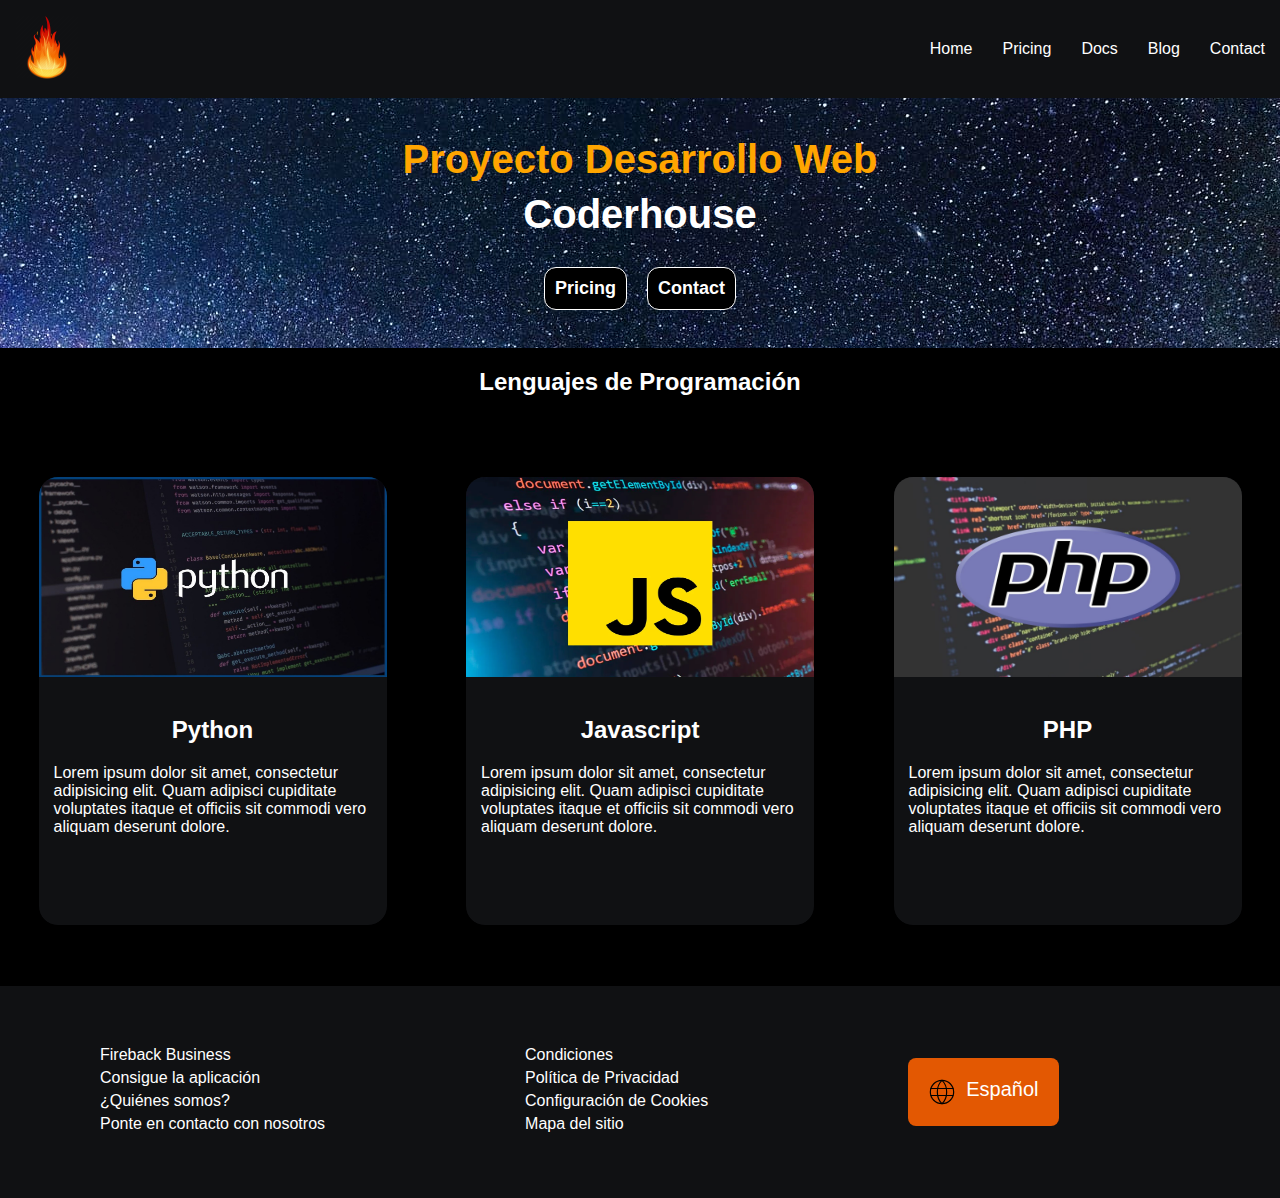
==== index.html @ 67b2cdf1 "PrimeraEntregLista" ====
<!DOCTYPE html>
<html lang="en">
<head>
    <meta charset="UTF-8">
    <meta name="viewport" content="width=device-width, initial-scale=1.0">
    <link rel="stylesheet" href="./css/styles.css">
    <title>Home</title>
</head>
<body>
    <header>
        <a href="./index.html"><img src="./assets/fire.ico" alt="LogoMarca"></a>
        <nav class="menu">
            <ul>
                <li>
                    <a href="./index.html">Home</a>
                </li>
                <li>
                    <a href="./pages/pricing.html">Pricing</a>
                </li>
                <li>
                    <a href="./pages/docs.html">Docs</a>
                </li>
                <li>
                    <a href="./pages/blog.html">Blog</a>
                </li>
                <li>
                    <a href="./pages/contact.html">Contact</a>
                </li>
            </ul>
        </nav>
    </header>
    <main>
        <section class="banner">
            <h1>
                <span class="title-project">Proyecto Desarrollo Web</span>
                <span class="title-empresa">Coderhouse</span>
                <span class="buttons-banner">
                    <button>
                        <a href="./pages/pricing.html">Pricing</a>
                    </button>
                    <button>
                        <a href="./pages/contact.html">Contact</a>
                    </button>
                </span>         
            </h1>
        </section>
        <section>
            <h2>Lenguajes de Programación</h2>
            <article class="contenedor-flex">
                <div class="card">
                    <img src="./assets/img-python.jpg" alt="Python">
                    <div class="card-text">
                        <h2>Python</h2>
                        <p>Lorem ipsum dolor sit amet, consectetur adipisicing elit. Quam adipisci cupiditate voluptates itaque et officiis sit commodi vero aliquam deserunt dolore.</p>
                    </div>
                </div>
                <div class="card">
                    <img src="./assets/img-js.webp" alt="Javascript">
                    <div class="card-text">
                        <h2>Javascript</h2>
                        <p>Lorem ipsum dolor sit amet, consectetur adipisicing elit. Quam adipisci cupiditate voluptates itaque et officiis sit commodi vero aliquam deserunt dolore.</p>
                    </div>
                </div>
                <div class="card">
                    <img src="./assets/img-php.jpg" alt="PHP">
                    <div class="card-text">
                        <h2>PHP</h2>
                        <p>Lorem ipsum dolor sit amet, consectetur adipisicing elit. Quam adipisci cupiditate voluptates itaque et officiis sit commodi vero aliquam deserunt dolore.</p>
                    </div>
                </div>
            </article>
        </section>  
    </main>
    <footer>
        <ul>
            <li><a href="">Fireback Business</a></li>
            <li><a href="">Consigue la aplicación</a></li>
            <li><a href="">¿Quiénes somos?</a></li>
            <li><a href="">Ponte en contacto con nosotros</a></li>
        </ul>
        <ul>
            <li><a href="">Condiciones</a></li>
            <li><a href="">Política de Privacidad</a></li>
            <li><a href="">Configuración de Cookies</a></li>
            <li><a href="">Mapa del sitio</a></li>
        </ul>
        <section class="btn-language">
            <a href="">
                <img src="./assets/language.svg" alt="Lenguaje">
                <p>Español</p>
            </a>
        </section>
    </footer>
</body>
</html>
---- css/styles.css ----
*{
    color: #FFFFFF;
    font-family:'Segoe UI', Tahoma, Geneva, Verdana, sans-serif;
    box-sizing: border-box;
    margin: 0;
    padding: 0;
}

body{
    background-color: black;
}

button{
    font-size: 18px;
    font-weight: bold;
    color: #ffffff;
    border-radius: 12px;
    border: 1px solid #FFFFFF;
    background-color: #000000;
    padding: 10px;
}

h1{
    font-size: 40px;
    color: #ffffff;
    background-color: rgba(0, 0, 0, 0);
    padding: 10px 20px; /* Espaciado interno del texto */
    text-align: center;
}

h2{
    text-align: center;
    padding: 20px;
}

a{
    text-decoration: none;
}

/* Menu Navbar en header */

header{
    display: flex;
    justify-content: space-between;
    align-items: center;
    padding: 15px;
    background-color: #393b4348;
}

.menu{
    display: flex;
    align-items: center;
}

header nav ul{
    list-style: none;
    display: flex;
    gap: 30px;
}

/* Footer */

footer{
    background-color: #393b4348;
    display: flex;
    flex-wrap: wrap;
    padding: 40px 0;
}

footer ul{
    
    list-style: none;
    padding: 20px 100px;
}

footer ul li{
    margin-bottom: 5px;
}

footer section{
    display: flex;
    flex-wrap: wrap;
}

footer section a{
    display: flex;
    gap: 10px;
    padding: 20px 0;
}

footer a img{
    width: 28px;
    height: 28px;
}

.btn-language{
    margin: 0 100px;
    border-radius: 8px;
    font-size: 20px;
    background-color: #ff6200e2;
    padding: 0 20px;
    height: min-content;
    align-self: center;
}

/* Banner de imagen con titulo adentro */

.banner{
    height: 250px;
    background-image: url(./../assets/bg-image.jpg);
    display: flex;
    justify-content: center;
    align-items: center;
}

.title-project, .title-empresa {
    display: block;
    text-align: center;
}

.title-project{
    color: orange;
    margin-bottom: 10px;
}

.title-empresa{
    color: white;
}

.buttons-banner{
    margin-top: 30px;
    display: flex;
    gap: 20px;
    justify-content: center;
}

/* Cards */

.contenedor-flex {
    display: flex;
    justify-content: space-evenly;
    flex-wrap: wrap;
    gap: 40px;
    margin: 60px 0;
}

.card {
    width: 350px;
    height: 450px;
    background-color: #393b4348;
    border-radius: 20px;
    border: 1px solid #000000;
    overflow: hidden;
}

.card img {
    width: 100%;
    height: 200px;
}

.card-text {
    display: flex;
    flex-direction: column;
    padding: 15px;
    align-items: center;
}

/* Pricing */
/* Cards Pricing */

.pricing-name{
    color: #FF8C42;
}

.price-mount{
    font-size: 42px;
    text-align: center;
    padding: 20px 0;
}

.pricing-list{
    align-self: center;
    margin-top: 15px;
}

.pricing-btn{
    margin-top: 15px;
}

/* Docs */
/* Mini banner */

.mini-banner{
    height: 320px;
    background-image: url(./../assets/bg-image-minibanner.jpg);
    display: flex;
    justify-content: center;
    align-items: center;
}

.subtitle{
    font-size: 28px;
}

/* Iconos */

.discover{
    padding: 20px 40px;
    border: 1px solid #b7b9bd7c;
    align-items: center;
}

.discover p{
    margin-bottom: 20px;
    text-align: center;
}

.icons-flex{
    display: flex;
    flex-wrap: wrap;
    align-items: center;
    gap: 8px;
    justify-content: center;
}

.icons-flex img{
    width: 32px;
    height: 32px;
}

.icon-style{
    border: 1px solid #FFFFFF;
    padding: 15px;
    background-color: #393b4348;
    align-self: center;
}

/* Cards Docs */

.products-docs{
    padding: 20px;
    display: flex;
    flex-wrap: wrap;
    gap: 30px;
    justify-content: center;
}

.card-docs{
    width: 300px;
    height: 250px;
    background-color: #393b4348;
    border-radius: 20px;
    border: 1px solid #000000;
    overflow: hidden;
}

.card-content {
    display: flex;
    flex-direction: column;
    padding: 15px;
    align-items: center;
}

.card-content img{
    width: 60px;
    align-content: center;
    margin-top: 30px;
}

/* Blog */

.blog-lorem{
    padding: 20px 40px;
    border: 1px solid #b7b9bd7c;
    width: 80%;
    margin: 50px 0;
    box-shadow: -7px -1px 40px 8px rgba(224,224,224,0.51);
    -webkit-box-shadow: -7px -1px 40px 8px rgba(224,224,224,0.51);
    -moz-box-shadow: -7px -1px 40px 8px rgba(224,224,224,0.51);
    background-image: url(./../assets/wave.svg);
}

.documentation{
    text-align: -webkit-center;
}

/* Contact */

.contact{
    display: flex;
    flex-wrap: wrap;
    justify-content: center;
    align-items: center;
    padding: 40px;
    background-image: url(./../assets/wave2.svg);
    background-size: cover;
}

.contact-socials{
    /* display: flex;
    flex-wrap: wrap; */
    padding: 0 80px;
}

.social-icons{
    display: flex;
    align-items: center;
    gap: 20px;
    margin-bottom: 30px;
}

.social-icons img{
    width: 60px;
    height: 60px;
}

.contact-field{
    margin-bottom: 30px;
}

.contact-field label{
    display: block;
    margin-bottom: 20px;
    
}

.contact-field input{
    height: 35px;
    width: 380px;
}

.contact-field textarea{
    width: 380px;
}
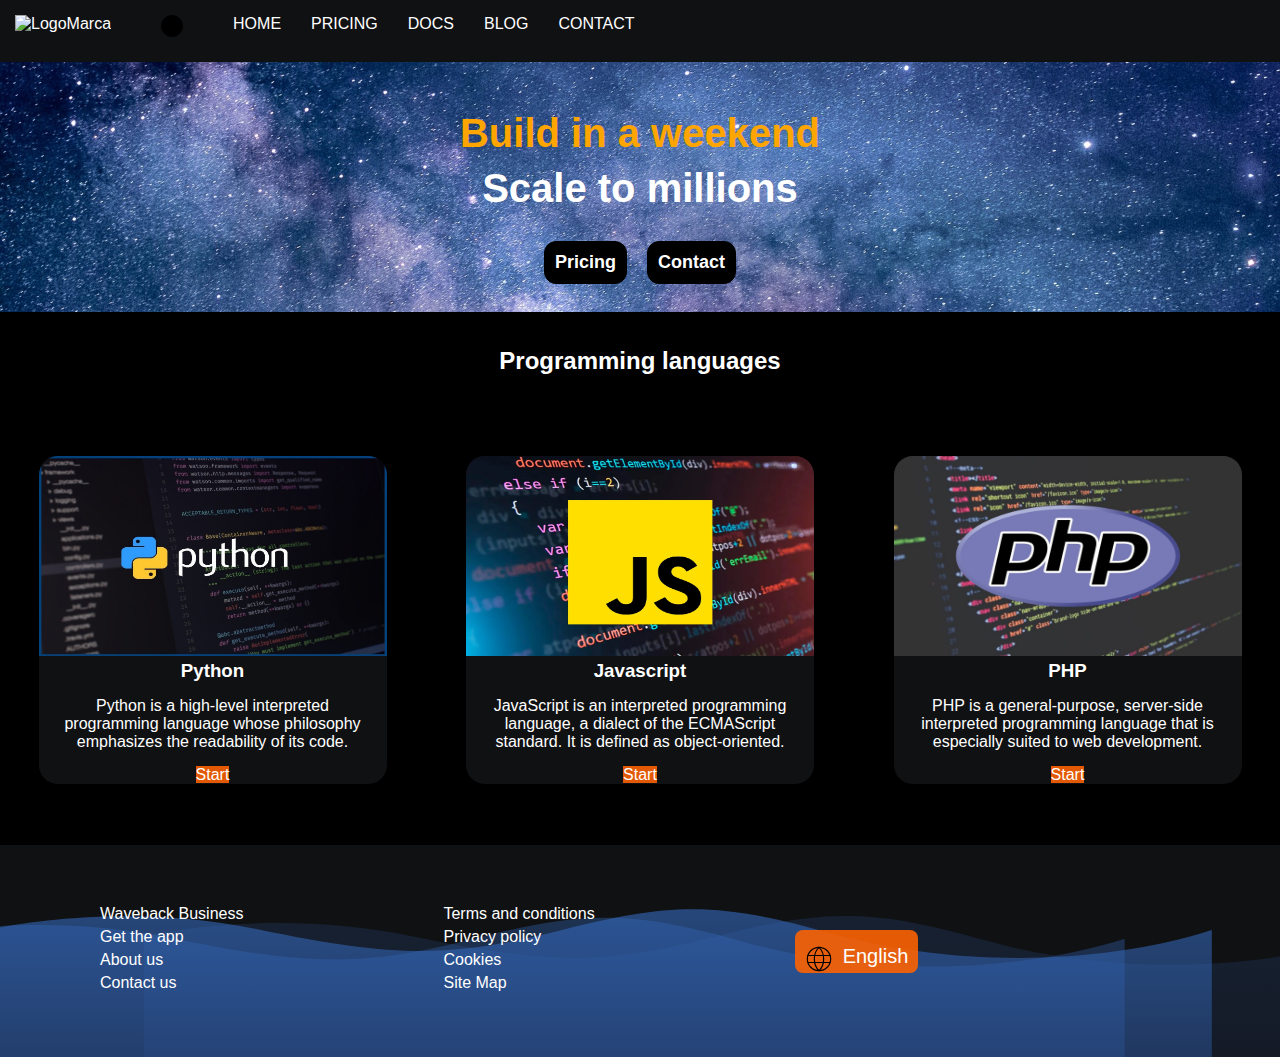
==== commit cb913d05: "Fix header + bg + waves-motion" ====
--- a/index.html
+++ b/index.html
@@ -1,39 +1,55 @@
 <!DOCTYPE html>
 <html lang="en">
 <head>
+    <meta name="description" content="Build production-grade applications with a Postgres database, Authentication, instant APIs, Realtime, Functions, Storage and Vector embeddings. Start for free.">
+    <meta name="keywords" content="Python, PHP, Js, HTML, CSS, SCSS, Bootstrap, Server">
     <meta charset="UTF-8">
     <meta name="viewport" content="width=device-width, initial-scale=1.0">
-    <link rel="stylesheet" href="./css/styles.css">
-    <title>Home</title>
+    <!-- Link css Bootstrap -->
+    <link href="https://cdn.jsdelivr.net/npm/bootstrap@5.3.2/dist/css/bootstrap.min.css" rel="stylesheet" integrity="sha384-T3c6CoIi6uLrA9TneNEoa7RxnatzjcDSCmG1MXxSR1GAsXEV/Dwwykc2MPK8M2HN" crossorigin="anonymous">
+    <!-- Link a mi SCSS -->
+    <link rel="stylesheet" href="./css/main.css">
+    <title>Waveback | Home</title>
+    <link rel="icon" type="image/x-icon" href="./assets/wave.ico">
 </head>
 <body>
     <header>
-        <a href="./index.html"><img src="./assets/fire.ico" alt="LogoMarca"></a>
-        <nav class="menu">
-            <ul>
-                <li>
-                    <a href="./index.html">Home</a>
-                </li>
-                <li>
-                    <a href="./pages/pricing.html">Pricing</a>
-                </li>
-                <li>
-                    <a href="./pages/docs.html">Docs</a>
-                </li>
-                <li>
-                    <a href="./pages/blog.html">Blog</a>
-                </li>
-                <li>
-                    <a href="./pages/contact.html">Contact</a>
-                </li>
-            </ul>
+        <!-- <input type="checkbox" id="btn_menu">
+        <label for="btn_menu"><img src="./assets/hamburger-menu.svg" alt="Menu" class="icon-menu"></label> -->
+
+        <nav class="navbar navbar-expand-lg">
+            <div class="container-fluid">
+                <a href="./index.html"><img src="./assets/wave.ico" alt="LogoMarca" class="logo-hidden"></a>
+              <button class="navbar-toggler" type="button" data-bs-toggle="collapse" data-bs-target="#navbarNav" aria-controls="navbarNav" aria-expanded="false" aria-label="Toggle navigation">
+                <span class="navbar-toggler-icon"></span>
+              </button>
+              <div class="collapse navbar-collapse" id="navbarNav">
+                <ul class="navbar-nav">
+                    <li>
+                        <a class="active" aria-current="page" href="./index.html">Home</a>
+                    </li>
+                    <li>
+                        <a href="./pages/pricing.html">Pricing</a>
+                    </li>
+                    <li>
+                        <a href="./pages/docs.html">Docs</a>
+                    </li>
+                    <li>
+                        <a href="./pages/blog.html">Blog</a>
+                    </li>
+                    <li>
+                        <a href="./pages/contact.html">Contact</a>
+                    </li>
+                </ul>
+              </div>
+            </div>
         </nav>
     </header>
-    <main>
+    <main class="main-index">
         <section class="banner">
-            <h1>
-                <span class="title-project">Proyecto Desarrollo Web</span>
-                <span class="title-empresa">Coderhouse</span>
+            <h1 class="bg-body-banner">
+                <span class="title-project">Build in a weekend</span>
+                <span class="title-empresa">Scale to millions</span>
                 <span class="buttons-banner">
                     <button>
                         <a href="./pages/pricing.html">Pricing</a>
@@ -45,51 +61,127 @@
             </h1>
         </section>
         <section>
-            <h2>Lenguajes de Programación</h2>
-            <article class="contenedor-flex">
-                <div class="card">
-                    <img src="./assets/img-python.jpg" alt="Python">
-                    <div class="card-text">
-                        <h2>Python</h2>
-                        <p>Lorem ipsum dolor sit amet, consectetur adipisicing elit. Quam adipisci cupiditate voluptates itaque et officiis sit commodi vero aliquam deserunt dolore.</p>
+            <h2 class="title-index">Programming languages</h2>
+            <article class="cards-prog row d-flex justify-content-center align-items-center">
+                <div class="card col-lg-3 col-md-6 col-sm-12">
+                    <img src="./assets/img-python.jpg" class="card-img-top" alt="python">
+                    <div class="card-body">
+                      <h3 class="card-title">Python</h3>
+                      <p class="card-text">Python is a high-level interpreted programming language whose philosophy emphasizes the readability of its code.</p>
+                      <a href="#" class="btn">Start</a>
                     </div>
                 </div>
-                <div class="card">
-                    <img src="./assets/img-js.webp" alt="Javascript">
-                    <div class="card-text">
-                        <h2>Javascript</h2>
-                        <p>Lorem ipsum dolor sit amet, consectetur adipisicing elit. Quam adipisci cupiditate voluptates itaque et officiis sit commodi vero aliquam deserunt dolore.</p>
+                <div class="card col-lg-3 col-md-6 col-sm-12">
+                    <img src="./assets/img-js.webp" class="card-img-top" alt="Javascript">
+                    <div class="card-body">
+                      <h3 class="card-title">Javascript</h3>
+                      <p class="card-text">JavaScript is an interpreted programming language, a dialect of the ECMAScript standard. It is defined as object-oriented.</p>
+                      <a href="#" class="btn">Start</a>
                     </div>
                 </div>
-                <div class="card">
-                    <img src="./assets/img-php.jpg" alt="PHP">
-                    <div class="card-text">
-                        <h2>PHP</h2>
-                        <p>Lorem ipsum dolor sit amet, consectetur adipisicing elit. Quam adipisci cupiditate voluptates itaque et officiis sit commodi vero aliquam deserunt dolore.</p>
+                <div class="card col-lg-3 col-md-6 col-sm-12">
+                    <img src="./assets/img-php.jpg" class="card-img-top" alt="PHP">
+                    <div class="card-body">
+                      <h3 class="card-title">PHP</h3>
+                      <p class="card-text">PHP is a general-purpose, server-side interpreted programming language that is especially suited to web development.</p>
+                      <a href="#" class="btn">Start</a>
                     </div>
                 </div>
             </article>
         </section>  
     </main>
     <footer>
+        <div class="background-motion">
+            <svg
+          version="1.1"
+          xmlns="http://www.w3.org/2000/svg"
+          xmlns:xlink="http://www.w3.org/1999/xlink"
+          x="0px"
+          y="0px"
+          width="100%"
+          height="100%"
+          viewBox="0 0 1600 900"
+        >
+          <defs>
+            <linearGradient id="bg" x2="0%" y2="100%">
+              <stop
+                offset="0%"
+                style="stop-color: rgba(53, 127, 242, 0.6)"
+              ></stop>
+              <stop
+                offset="100%"
+                style="stop-color: rgba(38, 89, 190, 0.06)"
+              ></stop>
+            </linearGradient>
+            <path
+              id="wave"
+              fill="url(#bg)"
+              d="M-363.852,502.589c0,0,236.988-41.997,505.475,0
+      s371.981,38.998,575.971,0s293.985-39.278,505.474,5.859s493.475,48.368,716.963-4.995v560.106H-363.852V502.589z"
+            />
+          </defs>
+          <g>
+            <use xlink:href="#wave" opacity=".3">
+              <animateTransform
+                attributeName="transform"
+                attributeType="XML"
+                type="translate"
+                dur="8s"
+                calcMode="spline"
+                values="270 230; -334 180; 270 230"
+                keyTimes="0; .5; 1"
+                keySplines="0.42, 0, 0.58, 1.0;0.42, 0, 0.58, 1.0"
+                repeatCount="indefinite"
+              />
+            </use>
+            <use xlink:href="#wave" opacity=".6">
+              <animateTransform
+                attributeName="transform"
+                attributeType="XML"
+                type="translate"
+                dur="6s"
+                calcMode="spline"
+                values="-270 230;243 220;-270 230"
+                keyTimes="0; .6; 1"
+                keySplines="0.42, 0, 0.58, 1.0;0.42, 0, 0.58, 1.0"
+                repeatCount="indefinite"
+              />
+            </use>
+            <use xlink:href="#wave" opacty=".9">
+              <animateTransform
+                attributeName="transform"
+                attributeType="XML"
+                type="translate"
+                dur="4s"
+                calcMode="spline"
+                values="0 230;-140 200;0 230"
+                keyTimes="0; .4; 1"
+                keySplines="0.42, 0, 0.58, 1.0;0.42, 0, 0.58, 1.0"
+                repeatCount="indefinite"
+              />
+            </use>
+          </g>
+            </svg>
+        </div>
         <ul>
-            <li><a href="">Fireback Business</a></li>
-            <li><a href="">Consigue la aplicación</a></li>
-            <li><a href="">¿Quiénes somos?</a></li>
-            <li><a href="">Ponte en contacto con nosotros</a></li>
+            <li><a href="">Waveback Business</a></li>
+            <li><a href="">Get the app</a></li>
+            <li><a href="">About us</a></li>
+            <li><a href="">Contact us</a></li>
         </ul>
         <ul>
-            <li><a href="">Condiciones</a></li>
-            <li><a href="">Política de Privacidad</a></li>
-            <li><a href="">Configuración de Cookies</a></li>
-            <li><a href="">Mapa del sitio</a></li>
+            <li><a href="">Terms and conditions</a></li>
+            <li><a href="">Privacy policy</a></li>
+            <li><a href="">Cookies</a></li>
+            <li><a href="">Site Map</a></li>
         </ul>
         <section class="btn-language">
             <a href="">
-                <img src="./assets/language.svg" alt="Lenguaje">
-                <p>Español</p>
+                <img src="./assets/language.svg" alt="Language">
+                <p>English</p>
             </a>
         </section>
     </footer>
+    <script src="https://cdn.jsdelivr.net/npm/bootstrap@5.3.2/dist/js/bootstrap.bundle.min.js" integrity="sha384-C6RzsynM9kWDrMNeT87bh95OGNyZPhcTNXj1NW7RuBCsyN/o0jlpcV8Qyq46cDfL" crossorigin="anonymous"></script>
 </body>
 </html>--- a/css/main.css
+++ b/css/main.css
@@ -0,0 +1,505 @@
+/* Estilos Globales */
+* {
+  color: white;
+  font-family: "Segoe UI", Tahoma, Geneva, Verdana, sans-serif;
+  box-sizing: border-box;
+  margin: 0;
+  padding: 0;
+}
+
+body {
+  background-color: #000000;
+}
+
+button {
+  font-size: 18px;
+  font-weight: bold;
+  color: white;
+  border-radius: 12px;
+  border: 1px solid #000000;
+  background-color: #000000;
+  padding: 10px;
+}
+
+h1 {
+  font-size: 40px;
+  color: white;
+  background-color: #000000;
+  padding: 10px 20px; /* Espaciado interno del texto */
+  text-align: center;
+  margin-top: 20px;
+}
+
+h2 {
+  text-align: center;
+  padding: 20px;
+}
+
+a {
+  text-decoration: none;
+}
+
+.btn {
+  background-color: rgba(255, 98, 0, 0.8862745098);
+  color: white;
+}
+
+/* Menu Navbar en header */
+header {
+  padding: 15px;
+  background-color: rgba(57, 59, 67, 0.2823529412);
+}
+header a img:hover {
+  transform: rotate(360deg);
+  transition: 4s;
+}
+header #btn_menu {
+  display: none;
+}
+header label {
+  display: none;
+}
+header label:hover {
+  cursor: pointer;
+}
+header .navbar .container-fluid {
+  display: flex;
+  gap: 50px;
+}
+header .navbar .container-fluid .navbar-toggler {
+  margin-bottom: 10px;
+  color: transparent;
+}
+header .navbar .container-fluid .navbar-toggler .navbar-toggler-icon {
+  background-image: url("./../../assets/hamburger-menu.svg");
+  width: 2.5em;
+  height: 2.5em;
+}
+header .navbar .container-fluid .navbar-collapse {
+  text-align: end;
+  padding-right: 18px;
+}
+header .navbar .container-fluid div ul {
+  list-style: none;
+  display: flex;
+  gap: 30px;
+}
+header .navbar .container-fluid div ul li .active {
+  color: white;
+}
+header .navbar .container-fluid div ul li a {
+  text-transform: uppercase;
+}
+header .navbar .container-fluid div ul li a:hover {
+  text-decoration: underline;
+}
+
+.menu {
+  display: flex;
+  align-items: center;
+}
+
+/* Footer */
+footer {
+  position: relative;
+  background-color: rgba(57, 59, 67, 0.2823529412);
+  display: flex;
+  flex-wrap: wrap;
+  padding: 40px 0;
+}
+footer .background-motion {
+  position: absolute;
+  z-index: -1;
+  top: 0;
+  left: 0;
+  right: 0;
+  bottom: 0;
+  pointer-events: none;
+}
+footer .background-motion svg {
+  position: absolute;
+  top: 0;
+  left: 0;
+  width: 100%;
+  height: 100%;
+  transform: scaleY(3) scaleX(2.25);
+  transform-origin: bottom;
+  box-sizing: border-box;
+  display: block;
+  pointer-events: none;
+  max-width: 100%;
+}
+footer ul {
+  list-style: none;
+  padding: 20px 100px;
+}
+footer ul li {
+  margin-bottom: 5px;
+}
+footer ul li a:hover {
+  text-decoration: underline;
+}
+footer section {
+  display: flex;
+  flex-wrap: wrap;
+}
+footer section a {
+  display: flex;
+  gap: 10px;
+}
+footer section a img {
+  width: 28px;
+  height: 28px;
+  animation-name: spinner;
+  animation-duration: 4s;
+  animation-iteration-count: infinite;
+  animation-timing-function: linear;
+}
+
+.btn-language {
+  margin: 0 100px;
+  border-radius: 8px;
+  font-size: 20px;
+  background-color: rgba(255, 98, 0, 0.8862745098);
+  padding: 15px 10px 0 10px;
+  height: min-content;
+  align-self: center;
+}
+
+@keyframes spinner {
+  0% {
+    transform: rotate(0);
+  }
+  100% {
+    transform: rotate(360deg);
+  }
+}
+/* Banner de imagen con titulo adentro */
+.banner {
+  height: 250px;
+  background-image: url(./../assets/bg-image.jpg);
+  background-position: center;
+  background-size: cover;
+  display: flex;
+  justify-content: center;
+  align-items: center;
+}
+
+.title-project {
+  color: orange;
+  margin-bottom: 10px;
+}
+
+.title-empresa {
+  color: white;
+}
+
+.title-project, .title-empresa {
+  display: block;
+  text-align: center;
+}
+
+.buttons-banner {
+  margin-top: 30px;
+  display: flex;
+  gap: 20px;
+  justify-content: center;
+}
+
+/* Cards */
+.main-index .banner .bg-body-banner {
+  background-color: transparent;
+}
+.main-index .title-index {
+  margin-top: 15px;
+}
+.main-index .cards-prog {
+  display: flex;
+  justify-content: space-evenly;
+  flex-wrap: wrap;
+  gap: 40px;
+  margin: 60px 0;
+}
+.main-index .cards-prog .card {
+  max-width: 350px;
+  gap: 20px;
+  background-color: rgba(57, 59, 67, 0.2823529412);
+  border-radius: 20px;
+  border: 1px solid #000000;
+  overflow: hidden;
+}
+.main-index .cards-prog .card img {
+  width: 100%;
+  height: 200px;
+}
+.main-index .cards-prog .card .card-body {
+  text-align: center;
+}
+.main-index .cards-prog .card .card-body .card-title {
+  padding: 0;
+  color: white;
+}
+.main-index .cards-prog .card .card-body .card-text {
+  display: flex;
+  padding: 15px;
+  flex-direction: column;
+  align-items: center;
+  justify-content: center;
+}
+.main-index .cards-prog .card .card-body .btn:hover {
+  background-color: rgba(255, 98, 0, 0.8862745098);
+  color: white;
+  text-decoration: underline;
+}
+
+/* Pricing */
+/* Cards Pricing */
+.main-pricing section .cards-price {
+  display: flex;
+  justify-content: space-evenly;
+  flex-wrap: wrap;
+  gap: 40px;
+  margin: 60px 0;
+}
+.main-pricing section .cards-price .card {
+  max-width: 350px;
+  gap: 20px;
+  background-color: rgba(57, 59, 67, 0.2823529412);
+  border-radius: 20px;
+  border: 1px solid #000000;
+  overflow: hidden;
+}
+.main-pricing section .cards-price .card .card-text-pricing {
+  display: flex;
+  flex-direction: column;
+  padding: 5px;
+  align-items: center;
+}
+.main-pricing section .cards-price .card .card-text-pricing .pricing-name {
+  color: rgba(255, 98, 0, 0.8862745098);
+}
+.main-pricing section .cards-price .card .card-text-pricing .price-mount {
+  font-size: 42px;
+  text-align: center;
+  padding: 20px 0;
+}
+.main-pricing section .cards-price .card .card-text-pricing .pricing-list {
+  align-self: center;
+  margin-top: 15px;
+}
+.main-pricing section .cards-price .card .card-text-pricing .pricing-btn {
+  margin-top: 15px;
+}
+
+/* Docs */
+/* Mini banner */
+.main-docs {
+  /* Iconos */
+  /* Cards Docs */
+}
+.main-docs .mini-banner {
+  height: 320px;
+  background-image: url(./../assets/bg-image-minibanner.jpg);
+  display: flex;
+  justify-content: center;
+  align-items: center;
+}
+.main-docs .mini-banner h1 {
+  background-color: transparent;
+}
+.main-docs .mini-banner h1 .subtitle {
+  font-size: 28px;
+}
+.main-docs .discover {
+  padding: 0 40px 30px 40px;
+  border: 1px solid rgba(183, 185, 189, 0.4862745098);
+  align-items: center;
+}
+.main-docs .discover p {
+  margin-bottom: 20px;
+  text-align: center;
+}
+.main-docs .discover .icons-flex {
+  display: flex;
+  flex-wrap: wrap;
+  align-items: center;
+  gap: 8px;
+  justify-content: center;
+}
+.main-docs .discover .icons-flex .icon-style {
+  border: 1px solid #FFFFFF;
+  padding: 15px;
+  background-color: rgba(57, 59, 67, 0.2823529412);
+  align-self: center;
+}
+.main-docs .discover .icons-flex .icon-style img {
+  width: 32px;
+  height: 32px;
+  transition: height 0.5s, width 0.5s;
+}
+.main-docs .discover .icons-flex .icon-style img:hover {
+  height: 45px;
+  width: 45px;
+}
+.main-docs .products-docs {
+  padding: 20px;
+  display: flex;
+  flex-wrap: wrap;
+  gap: 30px;
+  justify-content: center;
+}
+.main-docs .products-docs .card-docs {
+  max-width: 300px;
+  height: 250px;
+  background-color: rgba(57, 59, 67, 0.2823529412);
+  border-radius: 20px;
+  border: 1px solid #000000;
+  overflow: hidden;
+}
+.main-docs .products-docs .card-docs .card-content {
+  display: flex;
+  flex-direction: column;
+  padding: 15px;
+  align-items: center;
+}
+.main-docs .products-docs .card-docs .card-content img {
+  width: 60px;
+  align-content: center;
+  margin-top: 15px;
+}
+
+/* Blog */
+.main-blog .documentation {
+  text-align: -webkit-center;
+}
+.main-blog .documentation .mini-banner {
+  height: 320px;
+  background-image: url(./../assets/bg-image-minibanner.jpg);
+  display: flex;
+  justify-content: center;
+  align-items: center;
+}
+.main-blog .documentation .mini-banner h1 {
+  background-color: transparent;
+}
+.main-blog .documentation .blog-lorem {
+  display: grid;
+  padding: 20px 40px;
+  width: 75%;
+  margin: 50px auto;
+  background-image: url(./../assets/wave.svg);
+  background-size: cover;
+  justify-content: center;
+  transition: 1s;
+  /* border: 1px solid #0000007c; */
+}
+.main-blog .documentation .blog-lorem:hover {
+  /* border: 1px solid #0000007c; */
+  box-shadow: -7px -1px 40px 8px rgba(224, 224, 224, 0.51);
+  -webkit-box-shadow: -7px -1px 40px 8px rgba(224, 224, 224, 0.51);
+  -moz-box-shadow: -7px -1px 40px 8px rgba(224, 224, 224, 0.51);
+}
+
+/* Contact */
+.main-contact .contact {
+  display: flex;
+  flex-wrap: wrap;
+  justify-content: center;
+  align-items: center;
+  padding: 40px;
+  background-image: url(./../assets/wave2.svg);
+  background-size: cover;
+}
+.main-contact .contact .contact-socials {
+  /* display: flex;
+  flex-wrap: wrap; */
+  padding: 0 80px;
+}
+.main-contact .contact .contact-socials .social-icons {
+  display: flex;
+  align-items: center;
+  gap: 20px;
+  margin-bottom: 30px;
+}
+.main-contact .contact .contact-socials .social-icons img {
+  width: 60px;
+  height: 60px;
+}
+.main-contact .contact .contact-form .contact-field {
+  margin-bottom: 30px;
+}
+.main-contact .contact .contact-form .contact-field label {
+  display: block;
+  margin-bottom: 20px;
+}
+.main-contact .contact .contact-form .contact-field input {
+  height: 35px;
+  max-width: 380px;
+  width: 80vw;
+}
+.main-contact .contact .contact-form .contact-field textarea {
+  max-width: 380px;
+  width: 80vw;
+}
+
+.form-control::placeholder {
+  color: #b4b0b0;
+}
+
+/* Media queries */
+@media screen and (max-width: 768px) {
+  h1 {
+    font-size: 34px;
+  }
+  button {
+    font-size: 15px;
+  }
+  /* Header */
+  header #btn_menu:checked ~ .menu {
+    visibility: visible;
+  }
+  header label {
+    display: block;
+  }
+  header label img {
+    width: 50px;
+  }
+  header .menu {
+    position: absolute;
+    background-color: #181818;
+    top: 94px;
+    visibility: hidden;
+    width: 97vw;
+    justify-content: center;
+    z-index: 1;
+    border-radius: 0 0 15px 15px;
+  }
+  header .menu ul {
+    flex-direction: column;
+  }
+  /* Footer */
+  footer ul {
+    padding: 20px;
+  }
+  /* Pricing */
+  .main-pricing section .cards-price {
+    padding: 0 20px;
+  }
+  /* Docs */
+  /* Mini banner */
+  .main-docs .mini-banner h1 .subtitle {
+    font-size: 22px;
+  }
+  /* Contactanos */
+  /* Iconos */
+  .main-contact .contact .contact-socials {
+    padding: 0;
+  }
+}
+@media screen and (max-width: 991px) {
+  header .navbar .container-fluid {
+    gap: 0;
+  }
+}
+
+/*# sourceMappingURL=main.css.map */
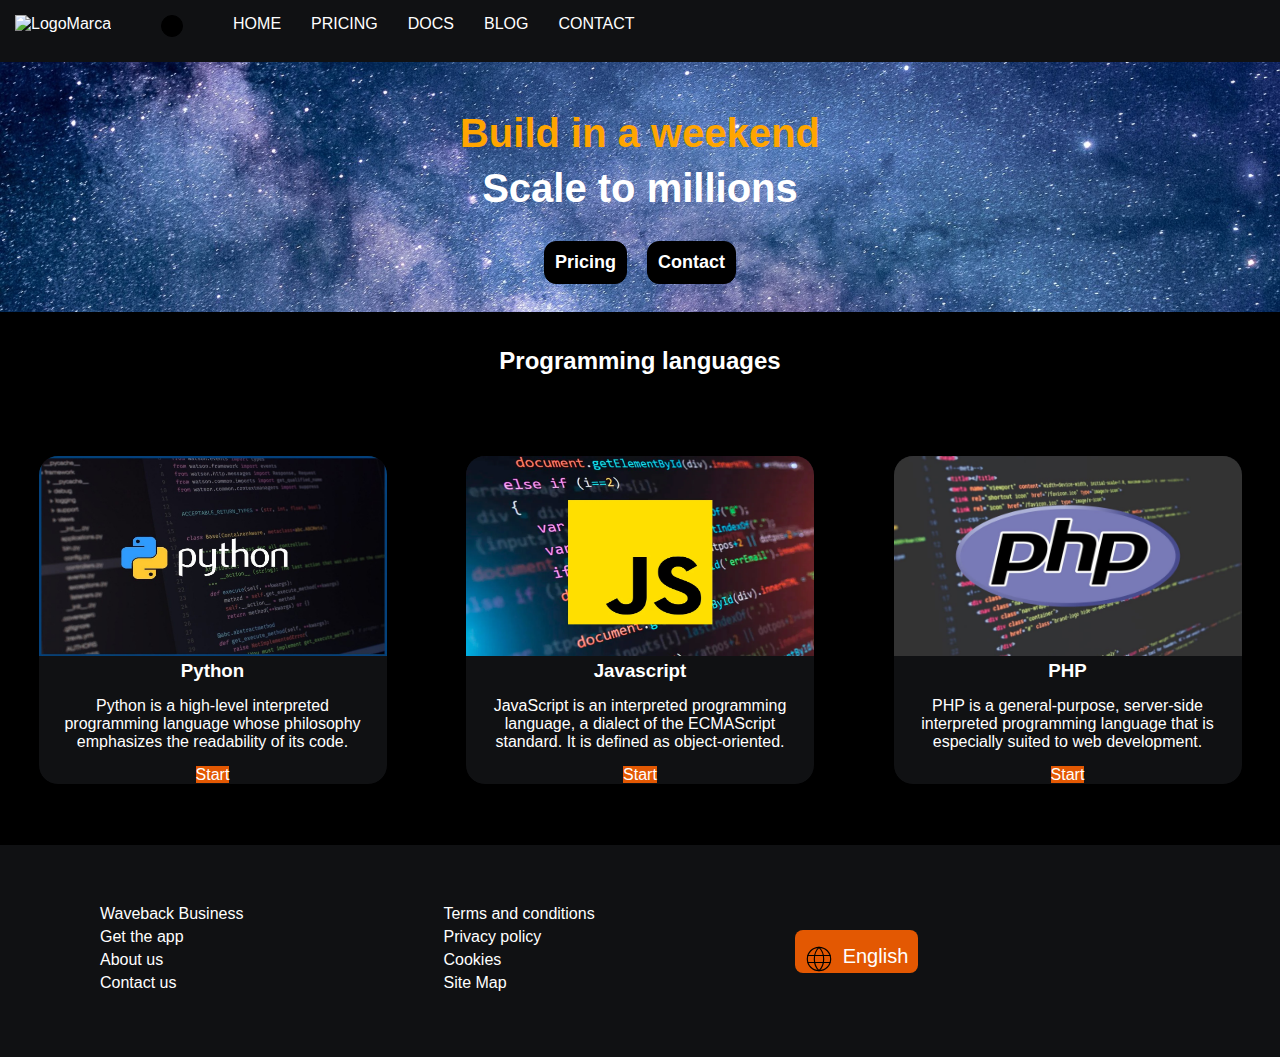
==== commit 285c60b8: "delete svg motion" ====
--- a/index.html
+++ b/index.html
@@ -91,78 +91,6 @@
         </section>  
     </main>
     <footer>
-        <div class="background-motion">
-            <svg
-          version="1.1"
-          xmlns="http://www.w3.org/2000/svg"
-          xmlns:xlink="http://www.w3.org/1999/xlink"
-          x="0px"
-          y="0px"
-          width="100%"
-          height="100%"
-          viewBox="0 0 1600 900"
-        >
-          <defs>
-            <linearGradient id="bg" x2="0%" y2="100%">
-              <stop
-                offset="0%"
-                style="stop-color: rgba(53, 127, 242, 0.6)"
-              ></stop>
-              <stop
-                offset="100%"
-                style="stop-color: rgba(38, 89, 190, 0.06)"
-              ></stop>
-            </linearGradient>
-            <path
-              id="wave"
-              fill="url(#bg)"
-              d="M-363.852,502.589c0,0,236.988-41.997,505.475,0
-      s371.981,38.998,575.971,0s293.985-39.278,505.474,5.859s493.475,48.368,716.963-4.995v560.106H-363.852V502.589z"
-            />
-          </defs>
-          <g>
-            <use xlink:href="#wave" opacity=".3">
-              <animateTransform
-                attributeName="transform"
-                attributeType="XML"
-                type="translate"
-                dur="8s"
-                calcMode="spline"
-                values="270 230; -334 180; 270 230"
-                keyTimes="0; .5; 1"
-                keySplines="0.42, 0, 0.58, 1.0;0.42, 0, 0.58, 1.0"
-                repeatCount="indefinite"
-              />
-            </use>
-            <use xlink:href="#wave" opacity=".6">
-              <animateTransform
-                attributeName="transform"
-                attributeType="XML"
-                type="translate"
-                dur="6s"
-                calcMode="spline"
-                values="-270 230;243 220;-270 230"
-                keyTimes="0; .6; 1"
-                keySplines="0.42, 0, 0.58, 1.0;0.42, 0, 0.58, 1.0"
-                repeatCount="indefinite"
-              />
-            </use>
-            <use xlink:href="#wave" opacty=".9">
-              <animateTransform
-                attributeName="transform"
-                attributeType="XML"
-                type="translate"
-                dur="4s"
-                calcMode="spline"
-                values="0 230;-140 200;0 230"
-                keyTimes="0; .4; 1"
-                keySplines="0.42, 0, 0.58, 1.0;0.42, 0, 0.58, 1.0"
-                repeatCount="indefinite"
-              />
-            </use>
-          </g>
-            </svg>
-        </div>
         <ul>
             <li><a href="">Waveback Business</a></li>
             <li><a href="">Get the app</a></li>
--- a/css/main.css
+++ b/css/main.css
@@ -101,33 +101,10 @@
 
 /* Footer */
 footer {
-  position: relative;
   background-color: rgba(57, 59, 67, 0.2823529412);
   display: flex;
   flex-wrap: wrap;
   padding: 40px 0;
-}
-footer .background-motion {
-  position: absolute;
-  z-index: -1;
-  top: 0;
-  left: 0;
-  right: 0;
-  bottom: 0;
-  pointer-events: none;
-}
-footer .background-motion svg {
-  position: absolute;
-  top: 0;
-  left: 0;
-  width: 100%;
-  height: 100%;
-  transform: scaleY(3) scaleX(2.25);
-  transform-origin: bottom;
-  box-sizing: border-box;
-  display: block;
-  pointer-events: none;
-  max-width: 100%;
 }
 footer ul {
   list-style: none;
